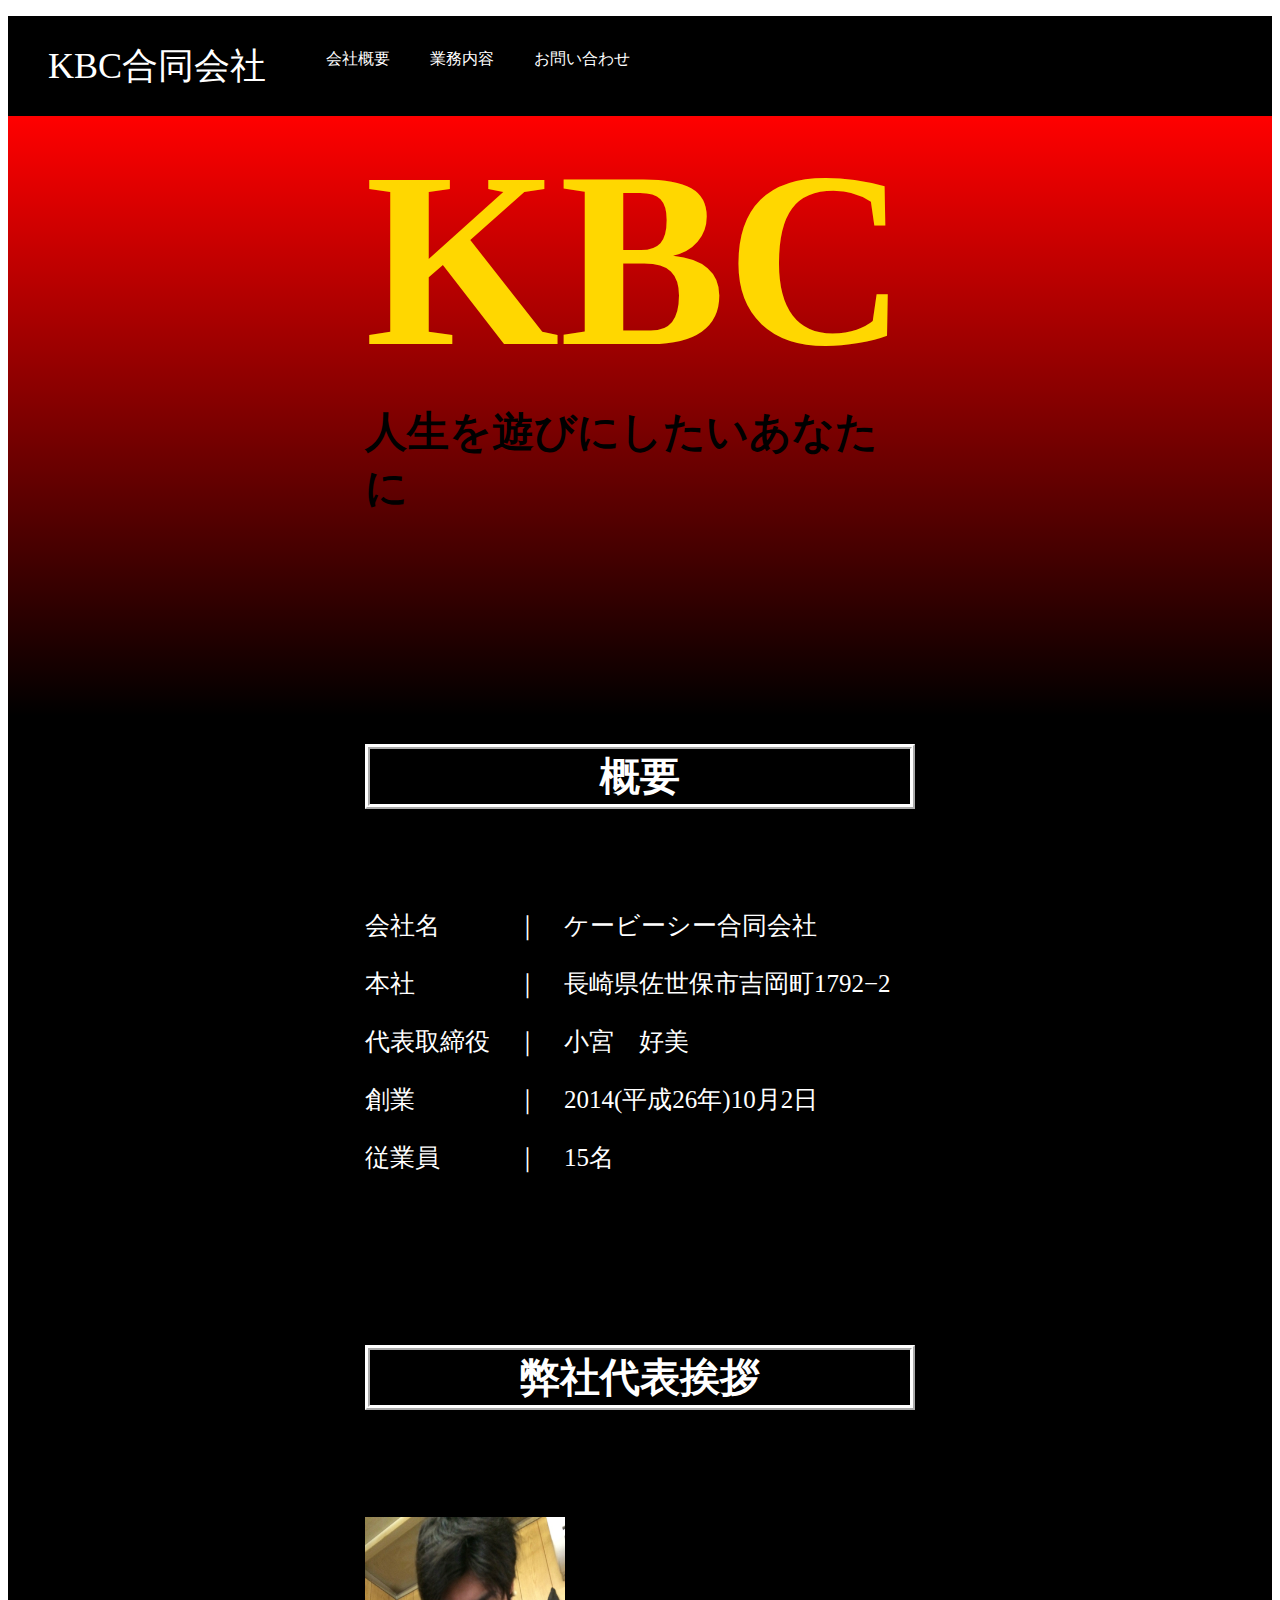
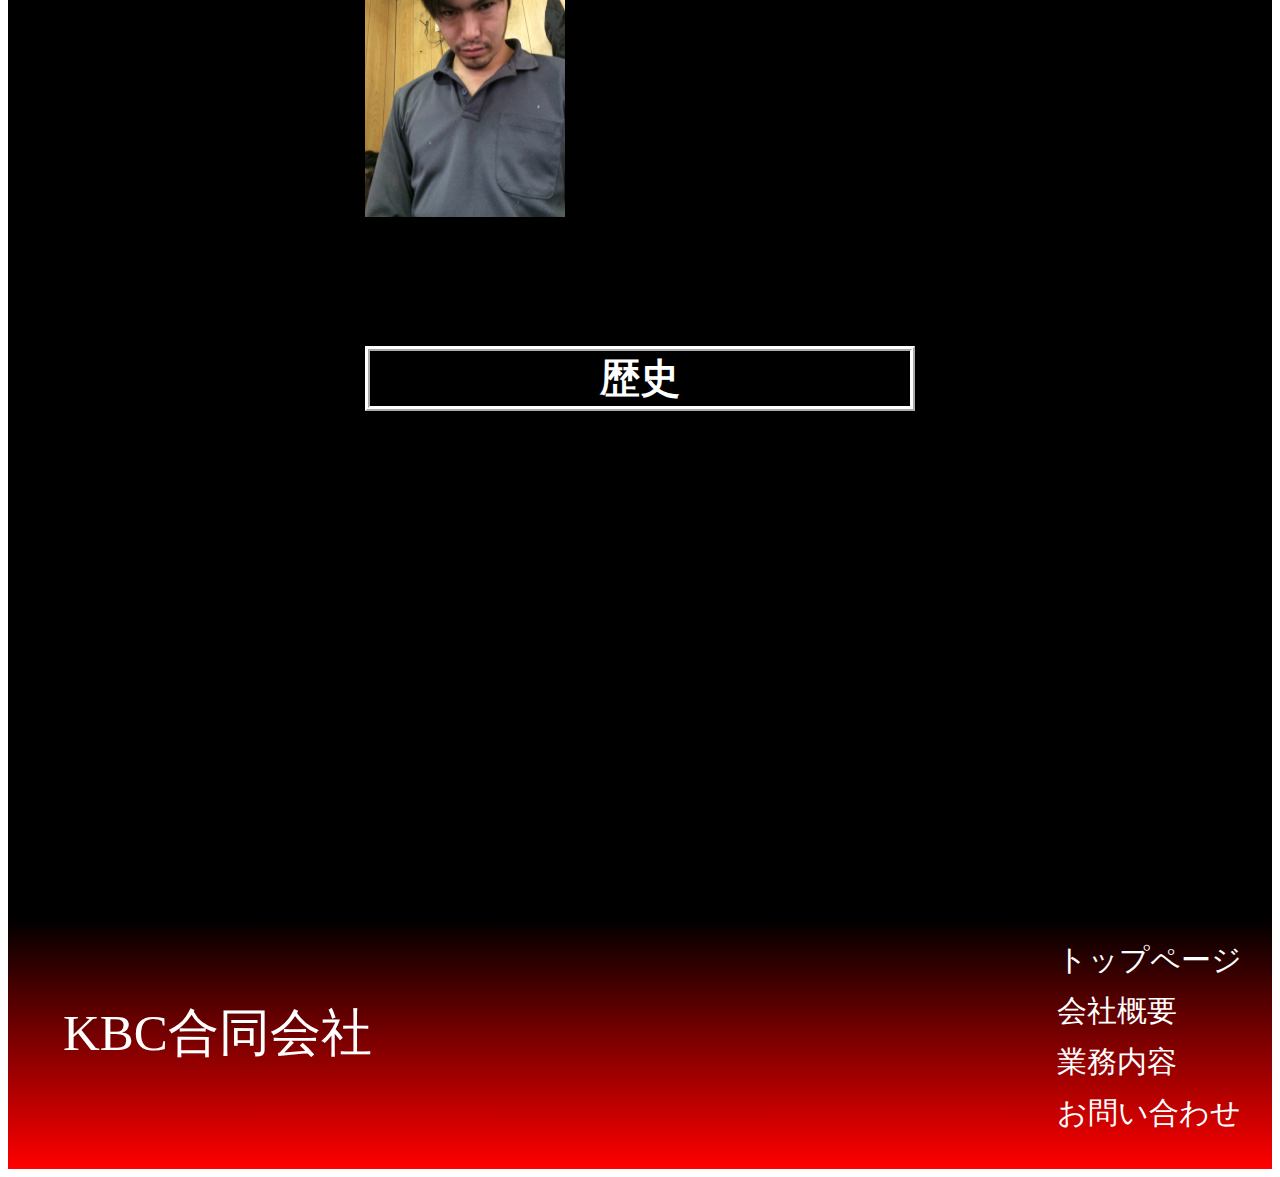
==== gaiyou.html @ 97b3d902 "Add files via upload" ====
<!DOCTYPE html>
<html>
<head>

<link rel="stylesheet" href="stylesheet.css"/>
<title>KBC.com</title>
<meta charset='utf-8'>
</head>
<body>
<header>
  <div class="header-logo">
    <a href="index.html" class="link">KBC合同会社</a>
  </div>
  <div class="header-list">
    <ul>
      <li>
        <a href="gaiyou.html" class="link">会社概要</a>
      </li>
      <li><a href="gyoumu.html" class="link">業務内容</a></li>
      <li>お問い合わせ</li>
  </div>
</header>
<div class="main">
  <div class="main-logo">
    <h1>KBC</h1>
    <p>人生を遊びにしたいあなたに</p>
  </div>
</div>
<div class="gaiyou">
  <div class="gaiyou1">
    <h1>概要</h1>
  </div>
  <div class="gaiyou2">
    <p>会社名　　　｜　ケービーシー合同会社</P>
    <p>本社　　　　｜　長崎県佐世保市吉岡町1792−2</p>
    <p>代表取締役　｜　小宮　好美</p>
    <p>創業　　　　｜　2014(平成26年)10月2日</p>
    <p>従業員　　　｜　15名</p>
  </div>
</div>
<div class="aisatu">
  <div class="aisatu1">
    <h1>弊社代表挨拶</h1>

    <div class="aisatu2">
      <img src="a.jpg"/>
      <p></p>
    </div>

  </div>
</div>
<div class="rekishi">
  <div class="rekishi1">
    <h1>歴史</h1>
    <div class="rekishi2">


    </div>
  </div>
</div>
<footer>
  <div class="footer-logo">
    <a href="index.html" class="link">KBC合同会社</a>
  </div>
  <div class="footer-list">
    <ul>
      <li>
        <a href="#top" class="link">トップページ</a>
      </li>
      <li>
        <a href="index.html" class="link">会社概要</a>
      </li>
      <li><a href="gyoumu.html" class="link">業務内容</a></li>
      <li>お問い合わせ</li>
    </ul>

  </div>
</footer>
---- stylesheet.css ----
li {
  list-style: none;
}
body {
  font-family:serif;
  color:#fff
}

header {
  color: #fff;
  background-color:black;
  height:100px;
}
.header-logo {
  font-size:36px;
  float:left;
  padding-left: 40px;
  padding-right: 40px;
  line-height: 100px;

}


.header-list li {
  float:left;
  padding:33px 20px;
}

.main {
  background:linear-gradient(to top, black, red);
  height: 600px;
}
.main-logo {
  width: 550px;
  margin: 0 auto;
  color: gold;
}
.main-logo h1 {
  font-size: 250px;
  font-family: serif;
  text-align: center;
  display: inline;
  width: 100%;
}
.main-logo p {
  font-size: 42px;
  color: black;
  text-align: center;
  width:550px;
  display: inline;
  font-weight: bold;
}
.gaiyou {
  background-color: black;
  height:600px;
  padding-top: 1px;
}
.gaiyou1 {
  width: 550px;
  margin:0 auto;
}
.gaiyou1 h1 {
  font-size: 40px;
  text-align: center;
  border:5px ridge white;
}
.gaiyou2 {
  width: 550px;
  margin: 0 auto;
  font-size: 25px;
  margin-top: 100px;
}
footer {
  color: white;
  height:250px;
  background: linear-gradient(to bottom, black, red);
}
.footer-logo {
  font-size: 51px;
  padding: 80px 55px;
  float:left;
}
.footer-list {
  float:right;
}
.footer-list li {
  font-size: 30px;
  padding:5px 10px;
  margin-right: 20px;
}
.aisatu {
  background-color: black;
  height: 600px;
  padding-top: 1px;
}
.aisatu1 {
  width: 550px;
  margin:0 auto;
}
.aisatu1 h1 {
  font-size: 40px;
  border:5px ridge white;
  text-align: center;
}
.aisatu2 {
  padding-top: 80px;

}
.aisatu2 img {
  width: 200px;
  height:300px;
  display: inline;
  float: left;
}
.aisatu2 p {
  font-size: 40px;
  float: right;
  line-height: 200px;
}
.rekishi {
  height: 600px;
  background-color: black;
  padding-top: 1px;
}
.rekishi1 {
  width: 550px;
  margin:0 auto;
}
.rekishi1 h1 {
  font-size: 40px;
  text-align: center;
  border:5px ridge white;
}
.link {
  color: white;
  text-decoration: none;
}
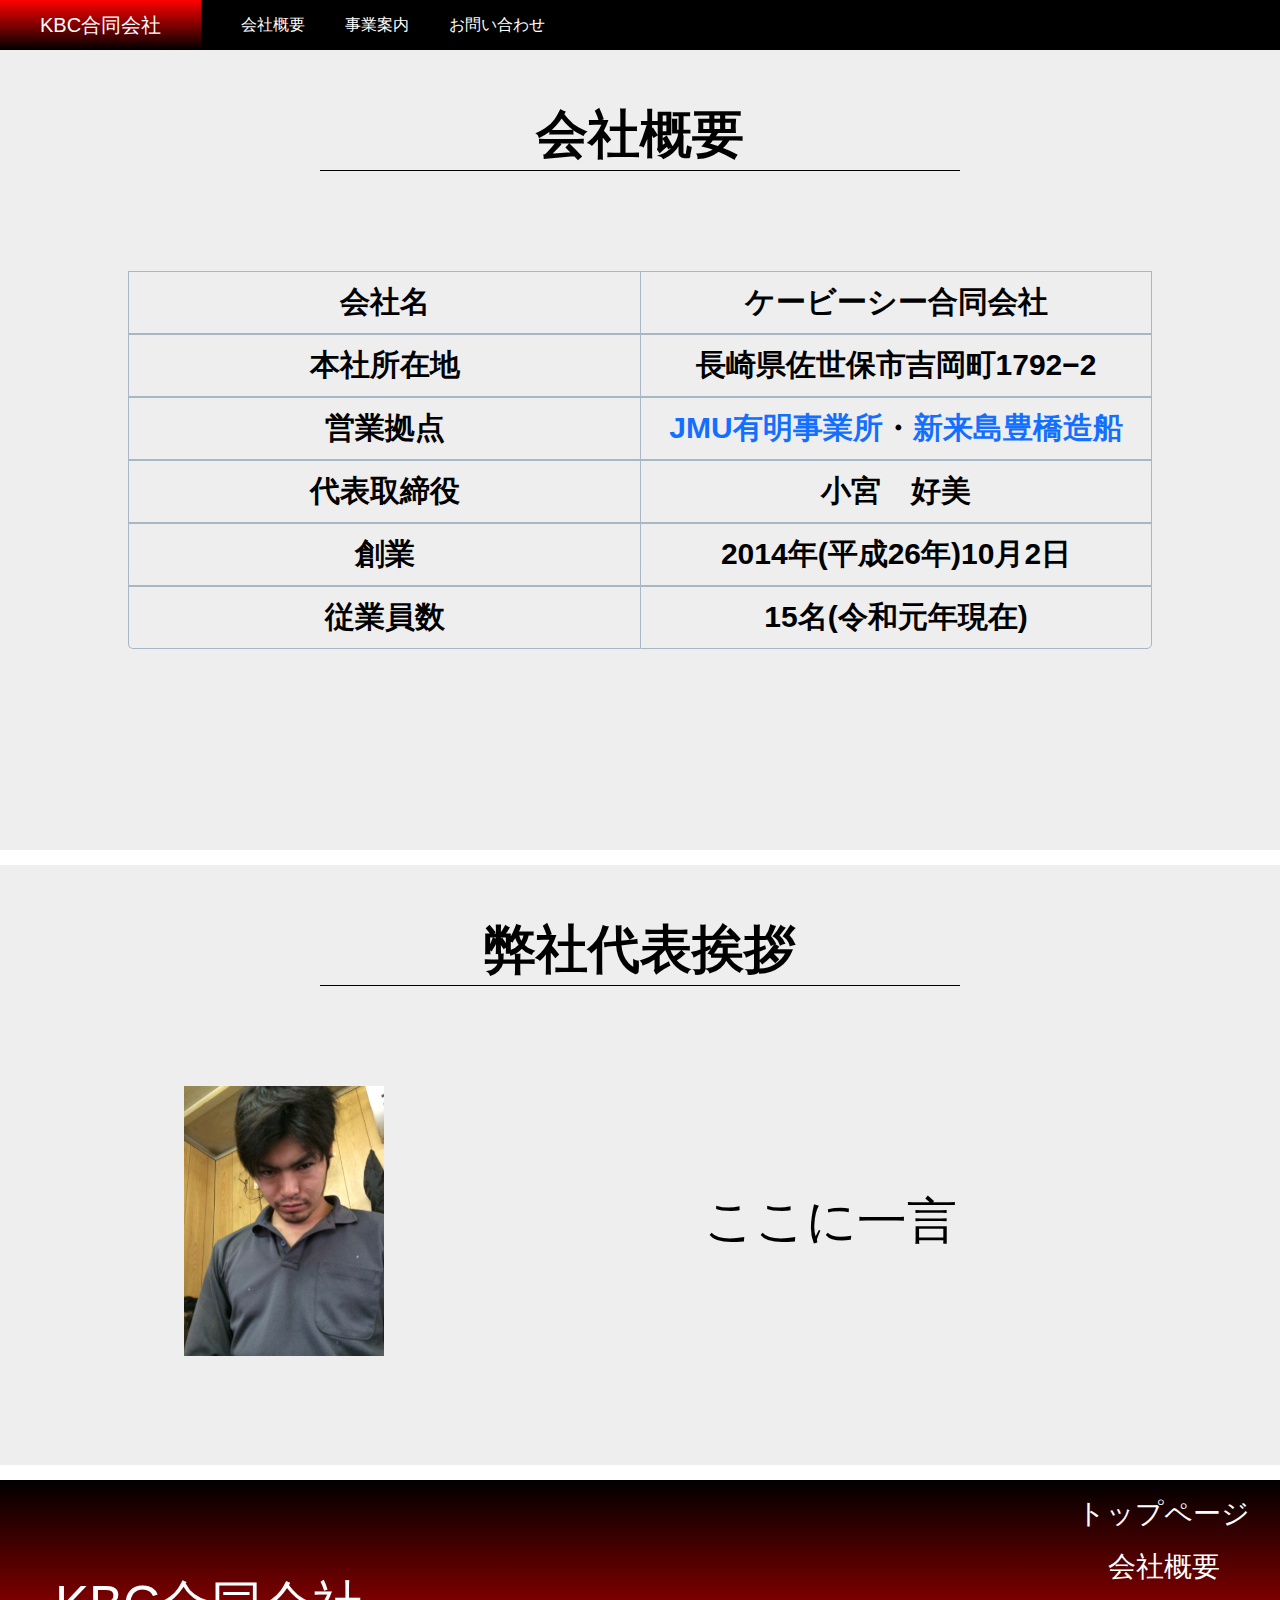
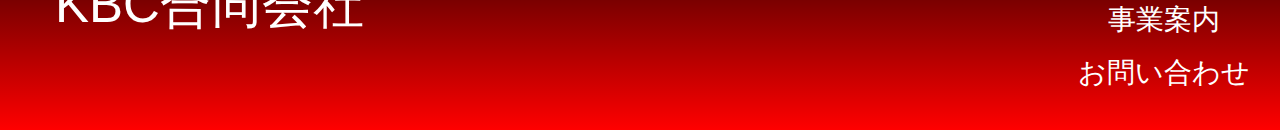
==== commit 012a1d96: "Add files via upload" ====
--- a/gaiyou.html
+++ b/gaiyou.html
@@ -3,74 +3,85 @@
 <head>
 
 <link rel="stylesheet" href="stylesheet.css"/>
-<title>KBC.com</title>
+<title>KBC合同会社</title>
 <meta charset='utf-8'>
+<link rel="stylesheet" href="responsive.css"/>
 </head>
 <body>
 <header>
   <div class="header-logo">
-    <a href="index.html" class="link">KBC合同会社</a>
+    <a href="index.html" class="link l2">KBC合同会社</a>
   </div>
   <div class="header-list">
     <ul>
       <li>
-        <a href="gaiyou.html" class="link">会社概要</a>
+        <a href="gaiyou.html" class="link l2">会社概要</a>
       </li>
-      <li><a href="gyoumu.html" class="link">業務内容</a></li>
+      <li><a href="gyoumu.html" class="link l2">事業案内</a></li>
       <li>お問い合わせ</li>
   </div>
 </header>
-<div class="main">
-  <div class="main-logo">
-    <h1>KBC</h1>
-    <p>人生を遊びにしたいあなたに</p>
-  </div>
-</div>
+
 <div class="gaiyou">
   <div class="gaiyou1">
-    <h1>概要</h1>
+    <h1>会社概要</h1>
   </div>
   <div class="gaiyou2">
-    <p>会社名　　　｜　ケービーシー合同会社</P>
-    <p>本社　　　　｜　長崎県佐世保市吉岡町1792−2</p>
-    <p>代表取締役　｜　小宮　好美</p>
-    <p>創業　　　　｜　2014(平成26年)10月2日</p>
-    <p>従業員　　　｜　15名</p>
+    <table>
+      <tr>
+        <td>会社名</td>
+        <td>ケービーシー合同会社</td>
+      </tr>
+      <tr>
+        <td>本社所在地</td>
+        <td>長崎県佐世保市吉岡町1792−2</td>
+      </tr>
+      <tr>
+        <td>営業拠点</td>
+        <td><a href="https://www.jmuc.co.jp/location/ariake/" class="link l1">JMU有明事業所</a>・<a href="http://www.toyozo.jp/index.php" class="link l1">新来島豊橋造船</a></td>
+      </tr>
+      <tr>
+        <td>代表取締役</td>
+        <td>小宮　好美</td>
+      </tr>
+      <tr>
+        <td>創業</td>
+        <td>2014年(平成26年)10月2日</td>
+      </tr>
+      <tr>
+        <td>従業員数</td>
+        <td>15名(令和元年現在)</td>
+      </tr>
+    </table>
   </div>
 </div>
 <div class="aisatu">
   <div class="aisatu1">
     <h1>弊社代表挨拶</h1>
-
-    <div class="aisatu2">
-      <img src="a.jpg"/>
-      <p></p>
+  </div>
+  <div class="aisatu2">
+    <div class="aisatu3">
+      <img src="a.jpg" alt="">
     </div>
-
-  </div>
-</div>
-<div class="rekishi">
-  <div class="rekishi1">
-    <h1>歴史</h1>
-    <div class="rekishi2">
-
-
+    <div class="aisatu4">
+      <p>ここに一言</p>
     </div>
   </div>
+
 </div>
 <footer>
   <div class="footer-logo">
-    <a href="index.html" class="link">KBC合同会社</a>
+    <a href="index.html" class="link l2">KBC合同会社</a>
   </div>
   <div class="footer-list">
     <ul>
       <li>
-        <a href="#top" class="link">トップページ</a>
+        <a href="#top" class="link l2">トップページ</a>
       </li>
       <li>
-        <a href="index.html" class="link">会社概要</a>
+        <a href="gaiyou.html" class="link l2">会社概要</a>
       </li>
-      <li><a href="gyoumu.html" class="link">業務内容</a></li>
+      <li><a href="gyoumu.html" class="link l2">事業案内</a></li>
       <li>お問い合わせ</li>
     </ul>
 
--- a/stylesheet.css
+++ b/stylesheet.css
@@ -1,75 +1,119 @@
+* {
+  margin: 0;
+  padding: 0;
+}
 li {
   list-style: none;
 }
+.l1 {
+  color: #136FFF;
+}
+.l1:hover {
+  border-bottom: 2px solid #136FFF;
+}
+.l2 {
+  color: white;
+}
 body {
-  font-family:serif;
-  color:#fff
+  height: 100%;
+  font-family:"SF Pro JP", "SF Pro Text", "SF Pro Icons", "Hiragino Kaku Gothic Pro", "ヒラギノ角ゴ Pro W3", メイリオ, Meiryo, "ＭＳ Ｐゴシック", "Helvetica Neue", Helvetica, Arial, sans-serif;
 }
 
 header {
   color: #fff;
   background-color:black;
-  height:100px;
+  height:50px;
 }
 .header-logo {
-  font-size:36px;
+  font-size:20px;
   float:left;
   padding-left: 40px;
   padding-right: 40px;
-  line-height: 100px;
-
-}
-
+  line-height: 50px;
+  background: linear-gradient(to top, black, red);
+  margin-right: 20px;
+}
+.header-list {
+  line-height: 50px;
+  float: left;
+}
 
 .header-list li {
   float:left;
-  padding:33px 20px;
+  padding-left: 20px;
+  padding-right: 20px;
 }
 
 .main {
   background:linear-gradient(to top, black, red);
   height: 600px;
+  padding-top: 0px;
+  width: 100%;
 }
 .main-logo {
-  width: 550px;
-  margin: 0 auto;
+  width:100%;
   color: gold;
-}
-.main-logo h1 {
   font-size: 250px;
   font-family: serif;
   text-align: center;
-  display: inline;
-  width: 100%;
-}
-.main-logo p {
+}
+.main-text {
+  text-align: center;
   font-size: 42px;
   color: black;
-  text-align: center;
-  width:550px;
-  display: inline;
   font-weight: bold;
 }
 .gaiyou {
-  background-color: black;
-  height:600px;
-  padding-top: 1px;
+  background-color: #EEE;
+  height:800px;
+  color: black;
+  font-weight: bold;
 }
 .gaiyou1 {
-  width: 550px;
-  margin:0 auto;
+  width: 50%;
+  margin:0 auto;
+  padding-top: 50px;
+  border-bottom: 1px solid black;
 }
 .gaiyou1 h1 {
-  font-size: 40px;
-  text-align: center;
-  border:5px ridge white;
+  font-size: 52px;
+  text-align: center;
 }
 .gaiyou2 {
-  width: 550px;
-  margin: 0 auto;
-  font-size: 25px;
+  font-size: 30px;
+  width: 100%;
+  margin:0 auto;
   margin-top: 100px;
 }
+table {
+  width: 80%;
+  margin: 0 auto;
+  border-collapse:separate;
+  border-spacing: 0;
+}
+
+table td{
+  text-align: center;
+  border-left: 1px solid #a8b7c5;
+  border-bottom: 1px solid #a8b7c5;
+  border-top: 1px solid #a8b7c5;
+  box-shadow: 0px -3px 5px 1px #eee inset;
+  width: 25%;
+  padding: 10px 0;
+}
+
+table td:last-child{
+  border-right: 1px solid #a8b7c5;
+}
+
+table tr:last-child td:first-child {
+  border-radius: 0 0 0 5px;
+}
+
+table tr:last-child td:last-child {
+  border-radius: 0 0 5px 0;
+}
+
 footer {
   color: white;
   height:250px;
@@ -77,61 +121,160 @@
 }
 .footer-logo {
   font-size: 51px;
-  padding: 80px 55px;
+  line-height: 250px;
+  padding-left:55px;
   float:left;
 }
 .footer-list {
-  float:right;
+  float: right;
+  height: 100%;
+  font-size: 28px;
+  margin-right: 30px;
+  text-align: center;
 }
 .footer-list li {
-  font-size: 30px;
-  padding:5px 10px;
-  margin-right: 20px;
+  padding-top: 15px;
 }
 .aisatu {
-  background-color: black;
-  height: 600px;
-  padding-top: 1px;
+  background-color: #EEE;
+  height: 600px;
+  margin-top: 15px;
+  margin-bottom: 15px;
 }
 .aisatu1 {
-  width: 550px;
-  margin:0 auto;
+  width: 50%;
+  margin:0 auto;
+  padding-top: 50px;
+  border-bottom: 1px solid black;
 }
 .aisatu1 h1 {
-  font-size: 40px;
-  border:5px ridge white;
+  font-size: 52px;
   text-align: center;
 }
 .aisatu2 {
-  padding-top: 80px;
-
-}
-.aisatu2 img {
+  width: 100%;
+  margin-top: 100px;
+}
+.aisatu3 {
+  width: 30%;
+  float: left;
+}
+.aisatu3 img {
   width: 200px;
-  height:300px;
-  display: inline;
-  float: left;
-}
-.aisatu2 p {
-  font-size: 40px;
+  height: 270px;
   float: right;
-  line-height: 200px;
-}
-.rekishi {
-  height: 600px;
-  background-color: black;
-  padding-top: 1px;
-}
-.rekishi1 {
-  width: 550px;
-  margin:0 auto;
-}
-.rekishi1 h1 {
-  font-size: 40px;
-  text-align: center;
-  border:5px ridge white;
+}
+.aisatu4 {
+  height: 270px;
+  width: 45%;
+  float: right;
+}
+.aisatu4 p {
+  line-height: 270px;
+  font-size: 50px;
+}
+.content {
+  height: 600px;
+  margin:0 auto;
+  background-color: #EEE;
+}
+.content-message {
+  width: 50%;
+  margin: 0 auto;
+  padding-top: 50px;
+  border-bottom: 1px solid black;
+}
+.content-message h1 {
+  font-size: 52px;
+  text-align: center;
+}
+.content-margin {
+  width: 1020px;
+  padding-top: 130px;
+  margin: 0 auto;
+}
+.content-item {
+  width: 200px;
+  height: 150px;
+  display: inline-block;
+  margin-left: 100px;
+  position: relative;
+}
+.content-item img {
+  width: 200px;
+  height: 150px;
+  border-radius: 15px;
+  border: 5px solid white;
+}
+.content-item p {
+  position: absolute;
+  color: white;
+  font-weight: bold;
+  font-size: 25px;
+  top: 65px;
+  left: 27.5px;
+}
+.web {
+  padding-left: 22px;
+}
+.web2 {
+  padding-left: 15px;
+}
+.blast-main {
+  height: 800px;
+  width: 100%;
+  background-color: #EEE;
+}
+.title {
+  width: 50%;
+  margin: 0 auto;
+  padding-top: 50px;
+  border-bottom: 1px solid black;
+}
+.title h1 {
+  font-size: 52px;
+  text-align: center;
+}
+.blast-mov {
+  width: 500px;
+  height: 300px;
+  margin: 0 auto;
+  padding-top: 130px;
+}
+.blast-mov video {
+  width: 500px;
+  height: 300px;
+}
+.blast-comment {
+  margin-top: 50px;
+  width: 100%;
+}
+.blast-comment p {
+  text-align: center;
+  font-size: 20px;
+  padding-bottom: 10px;
+}
+.web-main {
+  height: 600px;
+  background-color: #EEE;
+}
+.web-message {
+  width: 50%;
+  margin: 0 auto;
+  padding-top: 50px;
+  border-bottom: 1px solid black;
+}
+.web-message h1 {
+  font-size: 52px;
+  text-align: center;
+}
+.web-comment {
+  width: 100%;
+  margin: 0 auto;
+  margin-top: 130px;
+  text-align: center;
+  font-size: 20px;
 }
 .link {
-  color: white;
   text-decoration: none;
 }
--- a/responsive.css
+++ b/responsive.css
@@ -0,0 +1,152 @@
+@media(max-width:1000px){
+  .footer-logo {
+    font-size: 41px;
+    padding-left: 30px;
+  }
+  .footer-list {
+    font-size: 25px;
+    margin-top: 15px;
+  }
+  .content-margin {
+    width: 660px;
+  }
+  .content-item {
+    margin-left: 10px;
+  }
+}
+@media(max-width:670px){
+  header {
+    height: 35px;
+  }
+  .header-logo {
+    font-size: 12px;
+    padding-left: 10px;
+    padding-right: 10px;
+    line-height: 35px;
+    margin-right: 10px;
+  }
+  .header-list {
+    line-height: 35px;
+  }
+  .header-list li {
+    font-size: 5px;
+    padding-right:10px;
+    padding-left: 0px;
+  }
+  .main {
+    height: 350px;
+  }
+  .main-logo {
+    font-size: 120px;
+
+  }
+  .main-text{
+    font-size: 25px;
+  }
+  footer {
+    height: 150px;
+
+  }
+  .footer-logo {
+    font-size: 25px;
+    line-height: 150px;
+    padding: 0 10px;
+  }
+  .footer-list {
+    text-align: center;
+    margin-right: 10px;
+    margin-top: 10px;
+  }
+  .footer-list li {
+    font-size: 12px;
+    padding: 0px;
+    margin: 0px;
+    padding-top: 10px;
+  }
+  .content {
+    height: 850px;
+  }
+  .content-message {
+    padding-top: 30px;
+  }
+  .content-message h1 {
+    font-size: 30px;
+  }
+  .content-margin {
+    width: 300px;
+    padding-top: 70px;
+  }
+  .content-item {
+    margin-bottom: 50px;
+    margin-left: 50px;
+  }
+  .blast-main {
+    height: 700px;
+  }
+  .title {
+    padding-top: 30px;
+  }
+  .title h1 {
+    font-size: 30px;
+  }
+  .blast-mov {
+    padding-top: 70px;
+  }
+  .blast-comment {
+    width: 85%;
+    margin: 0 auto;
+    padding-top: 30px;
+  }
+  .blast-comment p {
+    font-size: 15px;
+  }
+  .gaiyou {
+    height: 550px;
+  }
+  .gaiyou1 {
+    padding-top: 30px;
+  }
+  .gaiyou1 h1 {
+    font-size: 30px;
+  }
+  .gaiyou2 {
+    font-size: 15px;
+    margin-top: 70px;
+  }
+  table {
+    width: 90%;
+  }
+  .aisatu {
+    height: 500px;
+  }
+  .aisatu1 {
+    padding-top: 30px;
+  }
+  .aisatu2 {
+    margin-top: 70px;
+  }
+  .aisatu1 h1 {
+    font-size: 30px;
+  }
+  .aisatu3 img {
+    width: 150px;
+    height: 220px;
+  }
+  .aisatu4 p {
+    font-size: 30px;
+  }
+  .web-main {
+    height: 300px;
+  }
+  .web-message {
+    padding-top: 30px;
+  }
+  .web-message h1 {
+    font-size: 30px;
+  }
+  .web-comment {
+    width: 85%;
+    font-size: 15px;
+    margin-top: 70px;
+  }
+}
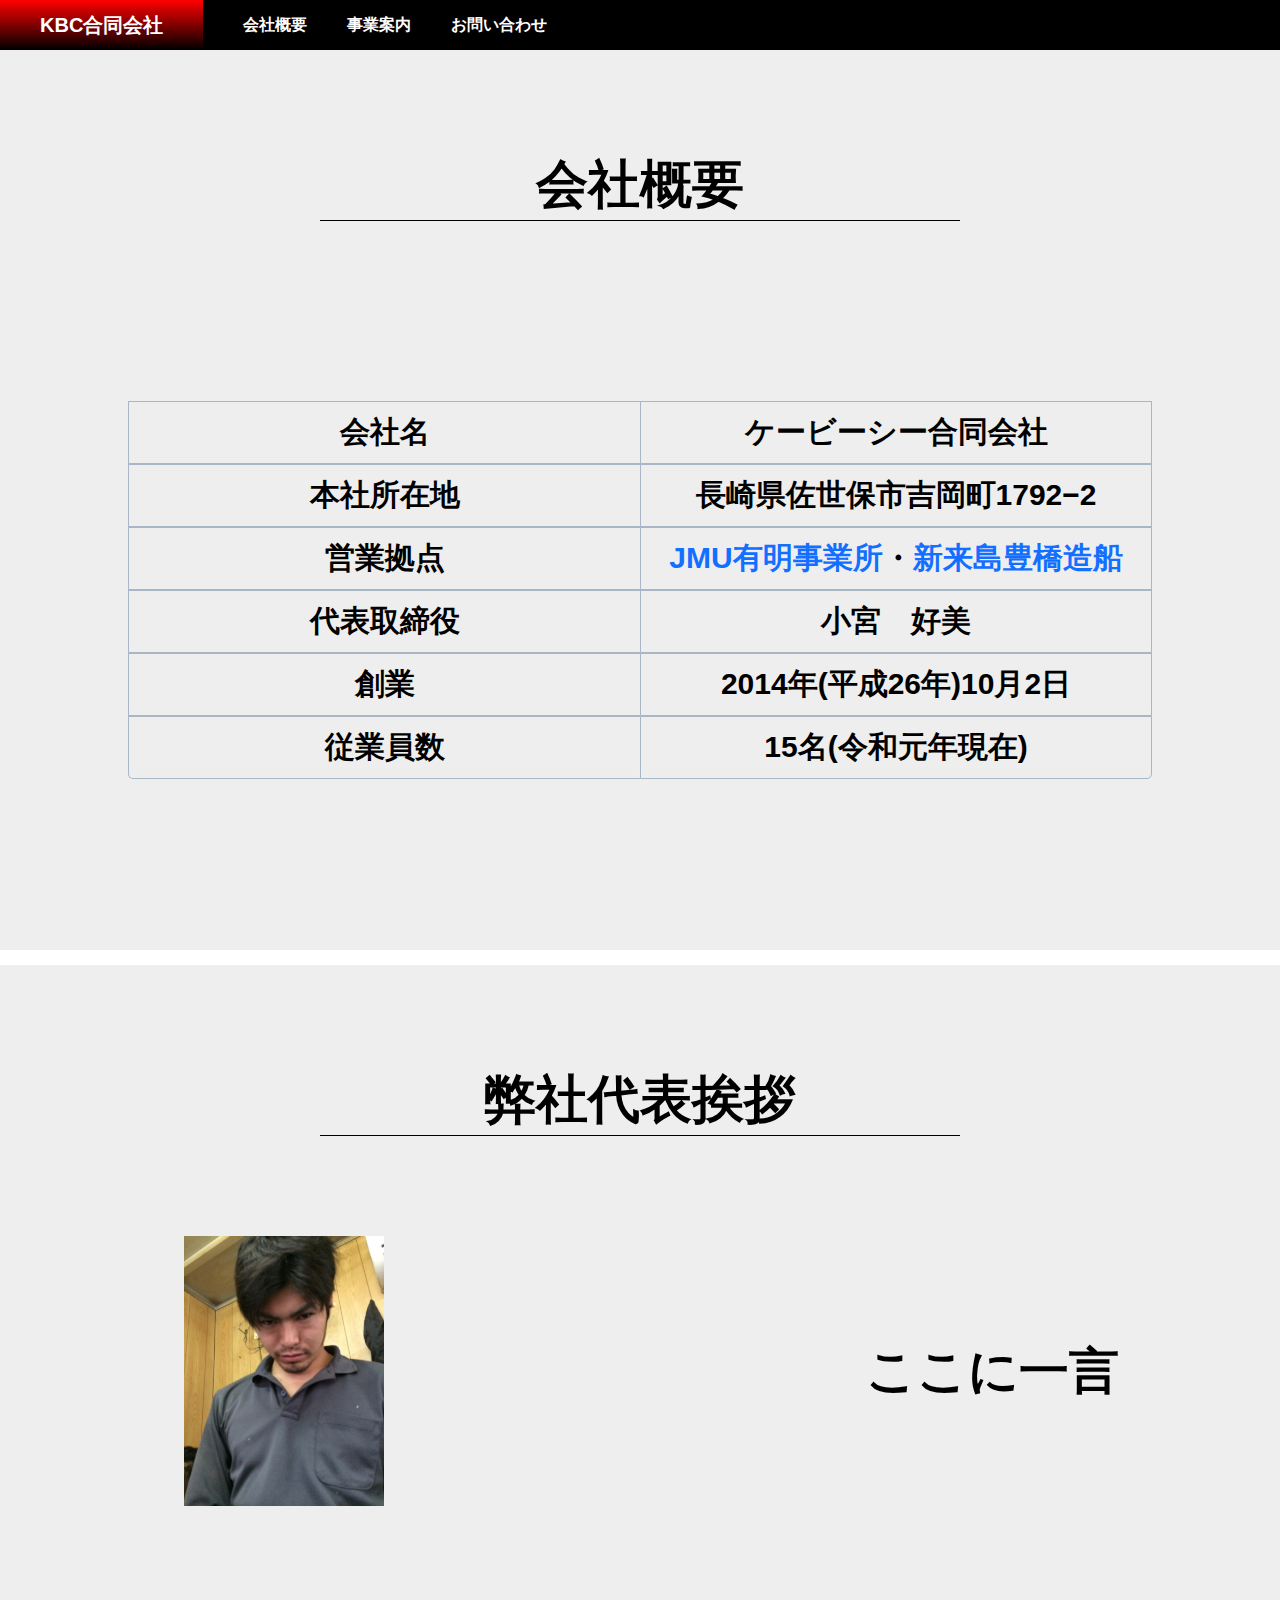
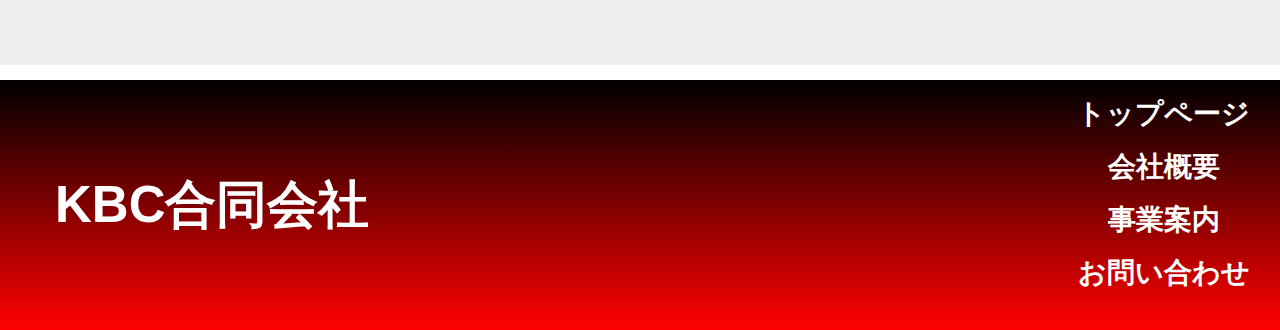
==== commit 1c834495: "Update gaiyou.html" ====
--- a/gaiyou.html
+++ b/gaiyou.html
@@ -6,6 +6,7 @@
 <title>KBC合同会社</title>
 <meta charset='utf-8'>
 <link rel="stylesheet" href="responsive.css"/>
+<meta name="viewport" content="width=device-width, initial-scale=1.0">
 </head>
 <body>
 <header>
--- a/stylesheet.css
+++ b/stylesheet.css
@@ -1,6 +1,10 @@
 * {
   margin: 0;
   padding: 0;
+  font-weight: bold;
+}
+div {
+  text-align: center;
 }
 li {
   list-style: none;
@@ -23,6 +27,10 @@
   color: #fff;
   background-color:black;
   height:50px;
+  position: fixed;
+  top: 0;
+  left: 0;
+  width: 100%;
 }
 .header-logo {
   font-size:20px;
@@ -47,7 +55,6 @@
 .main {
   background:linear-gradient(to top, black, red);
   height: 600px;
-  padding-top: 0px;
   width: 100%;
 }
 .main-logo {
@@ -56,6 +63,7 @@
   font-size: 250px;
   font-family: serif;
   text-align: center;
+  font-weight: normal;
 }
 .main-text {
   text-align: center;
@@ -65,14 +73,14 @@
 }
 .gaiyou {
   background-color: #EEE;
-  height:800px;
+  height:950px;
   color: black;
   font-weight: bold;
 }
 .gaiyou1 {
   width: 50%;
   margin:0 auto;
-  padding-top: 50px;
+  padding-top: 150px;
   border-bottom: 1px solid black;
 }
 .gaiyou1 h1 {
@@ -83,7 +91,7 @@
   font-size: 30px;
   width: 100%;
   margin:0 auto;
-  margin-top: 100px;
+  margin-top: 180px;
 }
 table {
   width: 80%;
@@ -137,14 +145,14 @@
 }
 .aisatu {
   background-color: #EEE;
-  height: 600px;
+  height: 700px;
   margin-top: 15px;
   margin-bottom: 15px;
 }
 .aisatu1 {
   width: 50%;
   margin:0 auto;
-  padding-top: 50px;
+  padding-top: 100px;
   border-bottom: 1px solid black;
 }
 .aisatu1 h1 {
@@ -174,14 +182,14 @@
   font-size: 50px;
 }
 .content {
-  height: 600px;
+  height: 800px;
   margin:0 auto;
   background-color: #EEE;
 }
 .content-message {
   width: 50%;
   margin: 0 auto;
-  padding-top: 50px;
+  padding-top: 150px;
   border-bottom: 1px solid black;
 }
 .content-message h1 {
@@ -190,15 +198,23 @@
 }
 .content-margin {
   width: 1020px;
-  padding-top: 130px;
-  margin: 0 auto;
+  margin: 0 auto;
+  padding-top: 180px;
 }
 .content-item {
+  position: relative;
   width: 200px;
   height: 150px;
-  display: inline-block;
   margin-left: 100px;
-  position: relative;
+  float: left;
+}
+.item {
+  position: absolute;
+}
+.comment {
+  position: absolute;
+  top: 60px;
+  left: 27px;
 }
 .content-item img {
   width: 200px;
@@ -207,12 +223,9 @@
   border: 5px solid white;
 }
 .content-item p {
-  position: absolute;
   color: white;
   font-weight: bold;
   font-size: 25px;
-  top: 65px;
-  left: 27.5px;
 }
 .web {
   padding-left: 22px;
@@ -221,14 +234,14 @@
   padding-left: 15px;
 }
 .blast-main {
-  height: 800px;
+  height: 1100px;
   width: 100%;
   background-color: #EEE;
 }
 .title {
   width: 50%;
   margin: 0 auto;
-  padding-top: 50px;
+  padding-top: 150px;
   border-bottom: 1px solid black;
 }
 .title h1 {
@@ -239,29 +252,29 @@
   width: 500px;
   height: 300px;
   margin: 0 auto;
-  padding-top: 130px;
+  padding-top: 180px;
 }
 .blast-mov video {
   width: 500px;
   height: 300px;
 }
 .blast-comment {
-  margin-top: 50px;
+  margin-top: 100px;
   width: 100%;
 }
 .blast-comment p {
   text-align: center;
   font-size: 20px;
-  padding-bottom: 10px;
+  padding-bottom: 30px;
 }
 .web-main {
-  height: 600px;
+  height: 700px;
   background-color: #EEE;
 }
 .web-message {
   width: 50%;
   margin: 0 auto;
-  padding-top: 50px;
+  padding-top: 150px;
   border-bottom: 1px solid black;
 }
 .web-message h1 {
@@ -273,7 +286,8 @@
   margin: 0 auto;
   margin-top: 130px;
   text-align: center;
-  font-size: 20px;
+  font-size: 25px;
+  line-height: 50px;
 }
 .link {
   text-decoration: none;
--- a/responsive.css
+++ b/responsive.css
@@ -1,4 +1,17 @@
 @media(max-width:1000px){
+  .l3 {
+  }
+
+  .main {
+    height: 1300px;
+  }
+  .main-logo {
+    font-size: 400px;
+    padding-top: 170px;
+  }
+  .main-text {
+    font-size: 70px;
+  }
   .footer-logo {
     font-size: 41px;
     padding-left: 30px;
@@ -7,41 +20,85 @@
     font-size: 25px;
     margin-top: 15px;
   }
+  .gaiyou {
+    height: 900px;
+    width: 100%;
+  }
+  .content {
+    height: 1000px;
+  }
   .content-margin {
-    width: 660px;
+    width: 30%;
+    padding-top: 100px;
   }
   .content-item {
-    margin-left: 10px;
-  }
+    float: none;
+    width: 100%;
+    margin:0 auto;
+    margin-bottom: 100px;
+  }
+  .content-item img {
+    width: 100%;
+  }
+  .content-item p {
+    font-size: 35px;
+    top: 55px;
+    left: 50px;
+  }
+  footer {
+    height: 400px;
+  }
+  .footer-logo {
+    line-height: 400px;
+    font-size: 55px;
+  }
+  .footer-list {
+    font-size: 35px;
+  }
+  .footer-list li {
+    padding-top: 30px;
+  }
+
 }
 @media(max-width:670px){
+
   header {
-    height: 35px;
+    height:50px;
   }
   .header-logo {
-    font-size: 12px;
-    padding-left: 10px;
-    padding-right: 10px;
-    line-height: 35px;
-    margin-right: 10px;
+    width: 100%;
+    line-height:50px;
+    padding-left: 0;
+    padding-right: 0;
+    margin-right: 0;
+    text-align: center;
+    float: none;
+    font-size: 25px;
   }
   .header-list {
-    line-height: 35px;
+    background-color: black;
+    font-size: 10px;
+    line-height: 50px;
+    width: 100%;
   }
   .header-list li {
-    font-size: 5px;
-    padding-right:10px;
+    font-size: 15px;
     padding-left: 0px;
+    padding-right: 0px;
+    width: 32%;
+    text-align: center;
   }
   .main {
-    height: 350px;
+    height: 700px;
+    width: 100%;
   }
   .main-logo {
-    font-size: 120px;
-
-  }
-  .main-text{
-    font-size: 25px;
+    width: 100%;
+    padding-top: 200px;
+    font-size: 145px;
+  }
+  .main-text {
+    font-size: 24px;
   }
   footer {
     height: 150px;
@@ -64,89 +121,128 @@
     padding-top: 10px;
   }
   .content {
-    height: 850px;
+    height: 2000px;
   }
   .content-message {
-    padding-top: 30px;
+    width: 80%;
+    padding-top: 140px;
   }
   .content-message h1 {
+    font-size: 40px;
+  }
+  .content-margin {
+    width: 100%;
+    padding-top: 70px;
+  }
+  .content-item {
+    width: 60%;
+    margin: 0 auto;
+    margin-bottom: 100px;
+    position: static;
+  }
+  .item {
+    position: static;
+  }
+  .comment {
+    position: static;
+    color: black;
+  }
+  .content-item p {
     font-size: 30px;
   }
-  .content-margin {
-    width: 300px;
-    padding-top: 70px;
-  }
-  .content-item {
-    margin-bottom: 50px;
-    margin-left: 50px;
-  }
   .blast-main {
-    height: 700px;
+    height: 900px;
   }
   .title {
-    padding-top: 30px;
+    width: 80%;
+    padding-top: 140px;
   }
   .title h1 {
-    font-size: 30px;
+    font-size: 40px;
   }
   .blast-mov {
-    padding-top: 70px;
+    padding-top: 50px;
+    width: 100%;
+  }
+  .blast-mov video {
+    width: 100%;
   }
   .blast-comment {
-    width: 85%;
-    margin: 0 auto;
-    padding-top: 30px;
+    width: 90%;
+    margin: 0 auto;
+    padding-top: 50px;
   }
   .blast-comment p {
-    font-size: 15px;
+    font-size: 20px;
+    padding-bottom: 10px;
   }
   .gaiyou {
-    height: 550px;
+    height: 770px;
   }
   .gaiyou1 {
-    padding-top: 30px;
+    width: 80%;
+    padding-top: 140px;
+
   }
   .gaiyou1 h1 {
-    font-size: 30px;
+    font-size: 40px;
   }
   .gaiyou2 {
     font-size: 15px;
     margin-top: 70px;
   }
   table {
-    width: 90%;
+    width: 95%;
+    font-size: 20px;
   }
   .aisatu {
-    height: 500px;
+    height: 900px;
   }
   .aisatu1 {
-    padding-top: 30px;
+    width: 80%;
+    padding-top: 50px;
   }
   .aisatu2 {
     margin-top: 70px;
   }
   .aisatu1 h1 {
-    font-size: 30px;
+    font-size: 40px;
+  }
+  .aisatu3 {
+    width: 200px;
+    margin: 0 auto;
+    height: 250px;
+    float: none;
   }
   .aisatu3 img {
-    width: 150px;
-    height: 220px;
+    width: 200px;
+    height: 200px;
+    float: none;
+  }
+  .aisatu4 {
+    float: none;
+    border: 5px solid white;
+    width: 95%;
+    margin: 0 auto;
+    height: 300px;
+    margin-top: 50px;
   }
   .aisatu4 p {
     font-size: 30px;
   }
   .web-main {
-    height: 300px;
+    height: 700px;
   }
   .web-message {
-    padding-top: 30px;
+    width: 80%;
+    padding-top: 140px;
   }
   .web-message h1 {
-    font-size: 30px;
+    font-size: 40px;
   }
   .web-comment {
-    width: 85%;
-    font-size: 15px;
+    width: 90%;
+    font-size: 20px;
     margin-top: 70px;
   }
 }
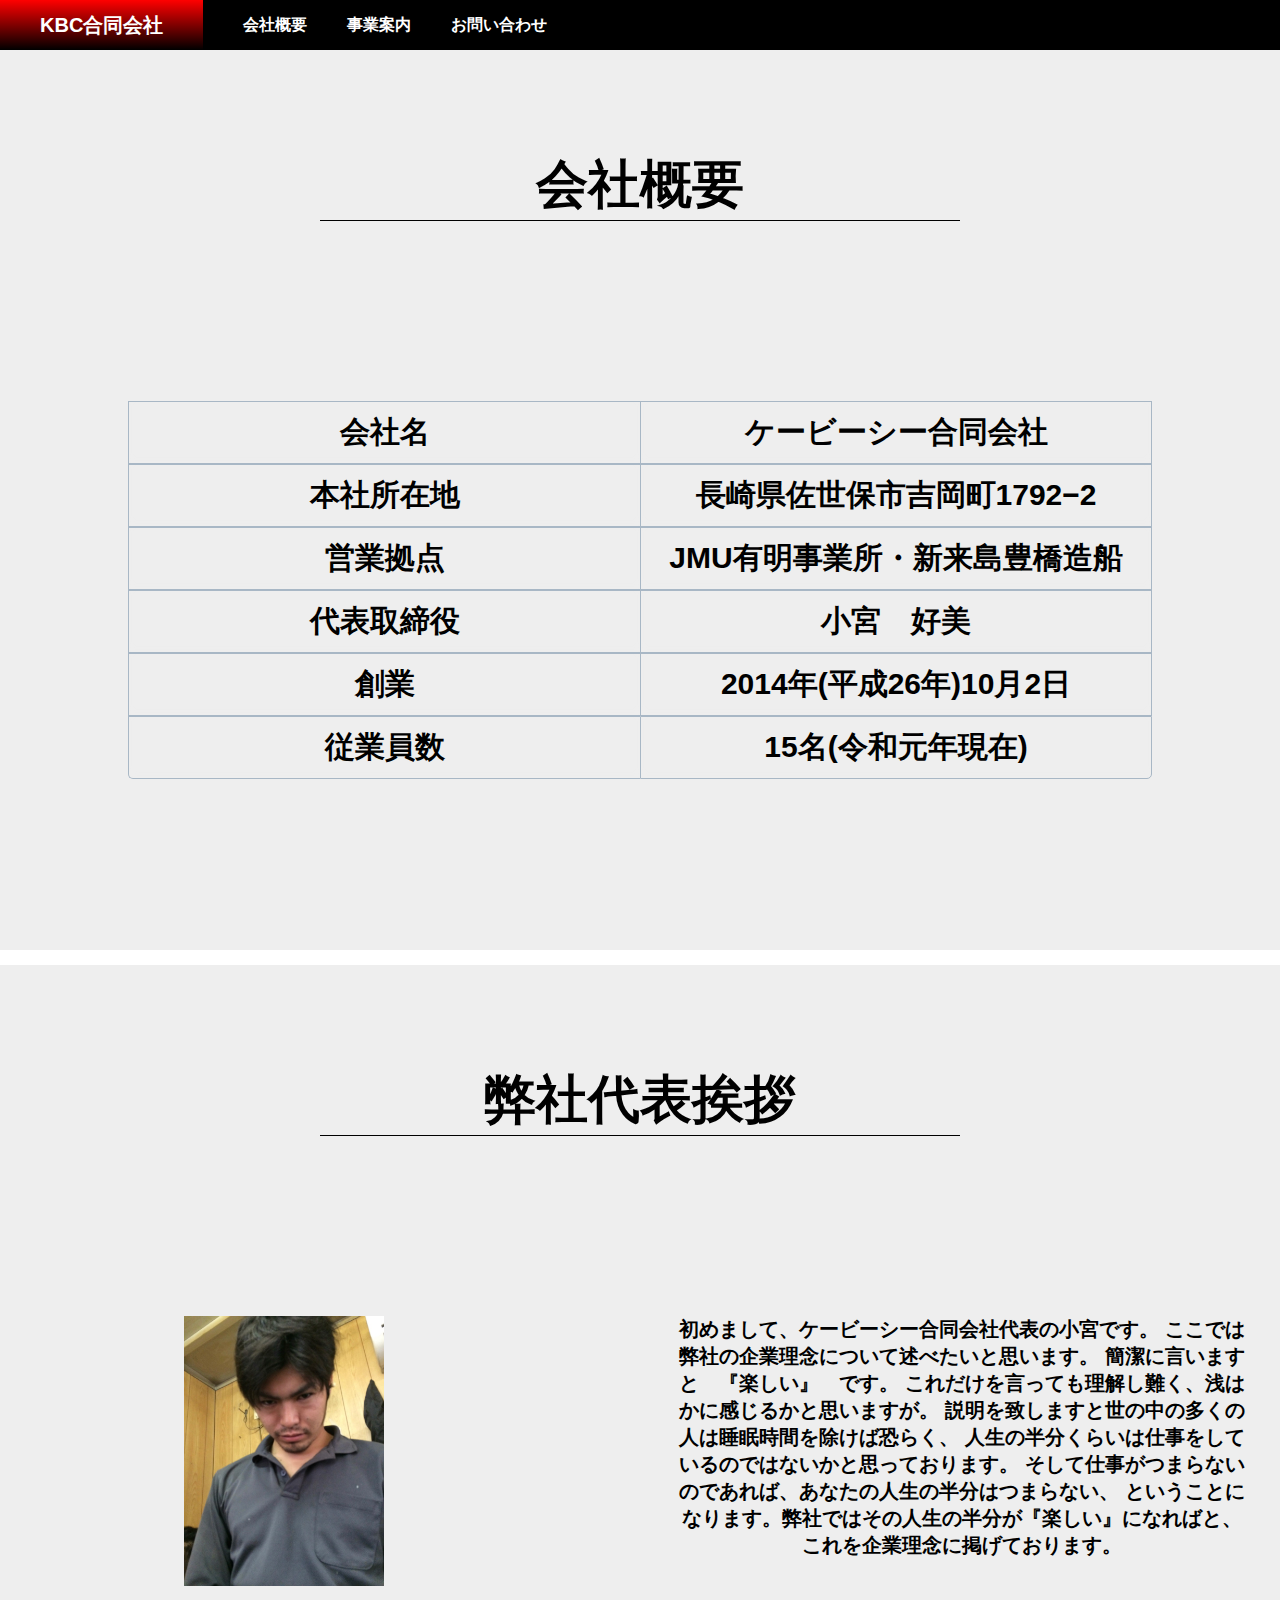
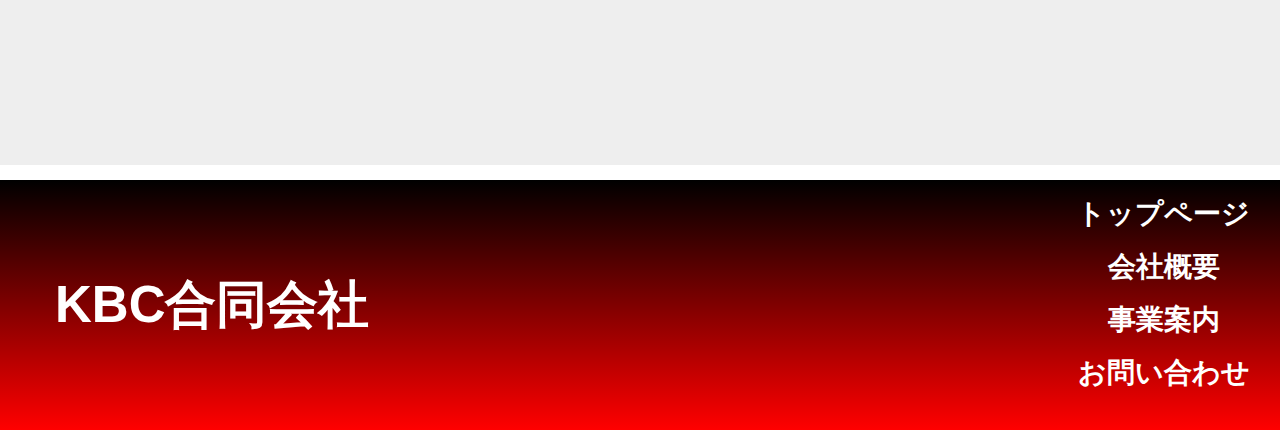
==== commit f2efd2a4: "Add files via upload" ====
--- a/gaiyou.html
+++ b/gaiyou.html
@@ -19,13 +19,15 @@
         <a href="gaiyou.html" class="link l2">会社概要</a>
       </li>
       <li><a href="gyoumu.html" class="link l2">事業案内</a></li>
-      <li>お問い合わせ</li>
+      <li>
+        <a href="form.html" class="link l2">お問い合わせ</a>
+      </li>
   </div>
 </header>
 
 <div class="gaiyou">
-  <div class="gaiyou1">
-    <h1>会社概要</h1>
+  <div class="gaiyou1 l4">
+    <h1 class="l3">会社概要</h1>
   </div>
   <div class="gaiyou2">
     <table>
@@ -57,15 +59,24 @@
   </div>
 </div>
 <div class="aisatu">
-  <div class="aisatu1">
-    <h1>弊社代表挨拶</h1>
+  <div class="aisatu1 l4">
+    <h1 class="l3">弊社代表挨拶</h1>
   </div>
   <div class="aisatu2">
     <div class="aisatu3">
       <img src="a.jpg" alt="">
     </div>
     <div class="aisatu4">
-      <p>ここに一言</p>
+      <p>初めまして、ケービーシー合同会社代表の小宮です。
+        ここでは弊社の企業理念について述べたいと思います。
+        簡潔に言いますと　『楽しい』　です。
+        これだけを言っても理解し難く、浅はかに感じるかと思いますが。
+        説明を致しますと世の中の多くの人は睡眠時間を除けば恐らく、
+        人生の半分くらいは仕事をしているのではないかと思っております。
+        そして仕事がつまらないのであれば、あなたの人生の半分はつまらない、
+        ということになります。弊社ではその人生の半分が『楽しい』になればと、
+        これを企業理念に掲げております。
+      </p>
     </div>
   </div>
 
@@ -83,7 +94,9 @@
         <a href="gaiyou.html" class="link l2">会社概要</a>
       </li>
       <li><a href="gyoumu.html" class="link l2">事業案内</a></li>
-      <li>お問い合わせ</li>
+      <li>
+        <a href="form.html" class="link l2">お問い合わせ</a>
+      </li>
     </ul>
 
   </div>
--- a/stylesheet.css
+++ b/stylesheet.css
@@ -10,7 +10,7 @@
   list-style: none;
 }
 .l1 {
-  color: #136FFF;
+  color: black;
 }
 .l1:hover {
   border-bottom: 2px solid #136FFF;
@@ -54,7 +54,7 @@
 
 .main {
   background:linear-gradient(to top, black, red);
-  height: 600px;
+  height: 750px;
   width: 100%;
 }
 .main-logo {
@@ -64,12 +64,14 @@
   font-family: serif;
   text-align: center;
   font-weight: normal;
+  padding-top: 150px;
 }
 .main-text {
   text-align: center;
   font-size: 42px;
   color: black;
   font-weight: bold;
+  font-family: serif;
 }
 .gaiyou {
   background-color: #EEE;
@@ -145,7 +147,7 @@
 }
 .aisatu {
   background-color: #EEE;
-  height: 700px;
+  height: 800px;
   margin-top: 15px;
   margin-bottom: 15px;
 }
@@ -161,7 +163,7 @@
 }
 .aisatu2 {
   width: 100%;
-  margin-top: 100px;
+  margin-top: 180px;
 }
 .aisatu3 {
   width: 30%;
@@ -176,10 +178,11 @@
   height: 270px;
   width: 45%;
   float: right;
+  margin-right: 30px;
 }
 .aisatu4 p {
-  line-height: 270px;
-  font-size: 50px;
+  line-height: px;
+  font-size: 20px;
 }
 .content {
   height: 800px;
@@ -197,7 +200,7 @@
   text-align: center;
 }
 .content-margin {
-  width: 1020px;
+  width: 1000px;
   margin: 0 auto;
   padding-top: 180px;
 }
@@ -214,13 +217,13 @@
 .comment {
   position: absolute;
   top: 60px;
-  left: 27px;
+  left: 25px;
 }
 .content-item img {
   width: 200px;
   height: 150px;
   border-radius: 15px;
-  border: 5px solid white;
+  border: 1px solid white;
 }
 .content-item p {
   color: white;
@@ -228,7 +231,7 @@
   font-size: 25px;
 }
 .web {
-  padding-left: 22px;
+  padding-left: 20px;
 }
 .web2 {
   padding-left: 15px;
@@ -289,6 +292,36 @@
   font-size: 25px;
   line-height: 50px;
 }
+.car-main {
+  height: 2000px;
+}
+.form-main {
+  height: 1000px;
+  margin-top: 150px;
+}
+.form-title {
+  width: 50%;
+  margin: 0 auto;
+  border-bottom: 1px solid black;
+}
+.form-title h1 {
+  font-size: 52px;
+  text-align: center;
+}
+.form-margin {
+  width: 70%;
+  margin: 0 auto;
+  margin-top: 180px;
+  font-size: 25px;
+}
+form {
+
+}
+#rendou {
+  width: 400px;
+  height: 30px;
+  padding-top: 5px;
+}
 .link {
   text-decoration: none;
 }
--- a/responsive.css
+++ b/responsive.css
@@ -3,14 +3,14 @@
   }
 
   .main {
-    height: 1300px;
+    height: 1000px;
   }
   .main-logo {
-    font-size: 400px;
+    font-size: 300px;
     padding-top: 170px;
   }
   .main-text {
-    font-size: 70px;
+    font-size: 55px;
   }
   .footer-logo {
     font-size: 41px;
@@ -94,11 +94,11 @@
   }
   .main-logo {
     width: 100%;
-    padding-top: 200px;
-    font-size: 145px;
+    padding-top: 230px;
+    font-size: 150px;
   }
   .main-text {
-    font-size: 24px;
+    font-size: 24.6px;
   }
   footer {
     height: 150px;
@@ -121,7 +121,7 @@
     padding-top: 10px;
   }
   .content {
-    height: 2000px;
+    height: 1200px;
   }
   .content-message {
     width: 80%;
@@ -132,13 +132,20 @@
   }
   .content-margin {
     width: 100%;
-    padding-top: 70px;
+    padding-top: 100px;
   }
   .content-item {
+    float: none;
     width: 60%;
     margin: 0 auto;
-    margin-bottom: 100px;
+    margin-bottom: 170px;
     position: static;
+  }
+  .web {
+    padding: 0;
+  }
+  .web2 {
+    padding: 0;
   }
   .item {
     position: static;
@@ -148,10 +155,13 @@
     color: black;
   }
   .content-item p {
+    color: black;
     font-size: 30px;
+    border-bottom: 3px solid black;
+    text-align: center;
   }
   .blast-main {
-    height: 900px;
+    height: 820px;
   }
   .title {
     width: 80%;
@@ -177,10 +187,11 @@
     padding-bottom: 10px;
   }
   .gaiyou {
-    height: 770px;
+    height: 800px;
   }
   .gaiyou1 {
     width: 80%;
+    margin: 0 auto;
     padding-top: 140px;
 
   }
@@ -196,7 +207,7 @@
     font-size: 20px;
   }
   .aisatu {
-    height: 900px;
+    height: 880px;
   }
   .aisatu1 {
     width: 80%;
@@ -222,13 +233,13 @@
   .aisatu4 {
     float: none;
     border: 5px solid white;
-    width: 95%;
-    margin: 0 auto;
-    height: 300px;
-    margin-top: 50px;
+    width: 90%;
+    margin: 0 auto;
+    height: 350px;
+    margin-top: 20px;
   }
   .aisatu4 p {
-    font-size: 30px;
+    font-size: 17px;
   }
   .web-main {
     height: 700px;
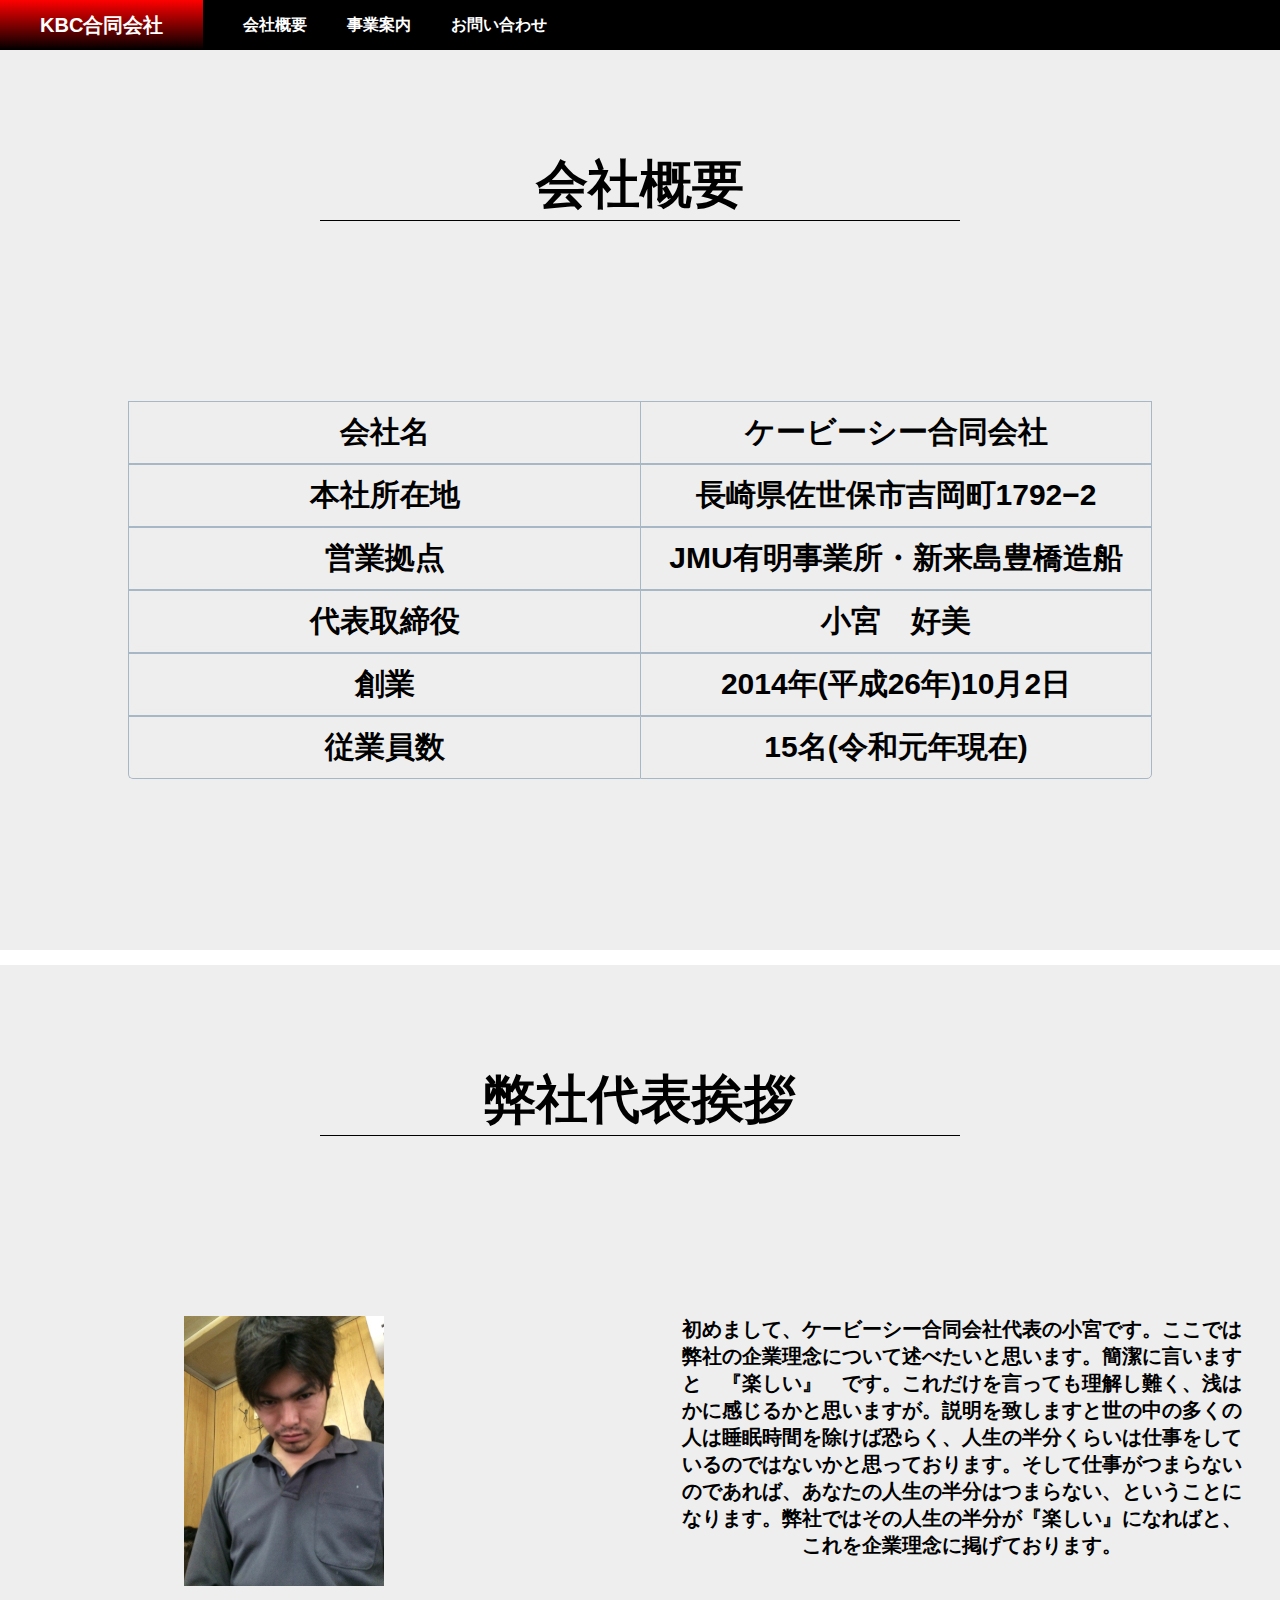
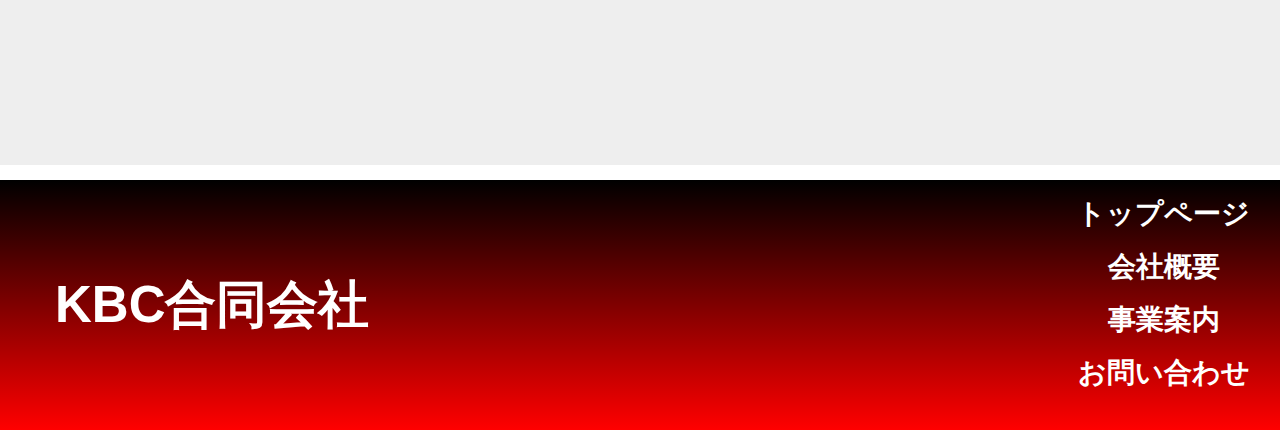
==== commit 2e92fb56: "Add files via upload" ====
--- a/gaiyou.html
+++ b/gaiyou.html
@@ -67,15 +67,7 @@
       <img src="a.jpg" alt="">
     </div>
     <div class="aisatu4">
-      <p>初めまして、ケービーシー合同会社代表の小宮です。
-        ここでは弊社の企業理念について述べたいと思います。
-        簡潔に言いますと　『楽しい』　です。
-        これだけを言っても理解し難く、浅はかに感じるかと思いますが。
-        説明を致しますと世の中の多くの人は睡眠時間を除けば恐らく、
-        人生の半分くらいは仕事をしているのではないかと思っております。
-        そして仕事がつまらないのであれば、あなたの人生の半分はつまらない、
-        ということになります。弊社ではその人生の半分が『楽しい』になればと、
-        これを企業理念に掲げております。
+      <p>初めまして、ケービーシー合同会社代表の小宮です。ここでは弊社の企業理念について述べたいと思います。簡潔に言いますと　『楽しい』　です。これだけを言っても理解し難く、浅はかに感じるかと思いますが。説明を致しますと世の中の多くの人は睡眠時間を除けば恐らく、人生の半分くらいは仕事をしているのではないかと思っております。そして仕事がつまらないのであれば、あなたの人生の半分はつまらない、ということになります。弊社ではその人生の半分が『楽しい』になればと、これを企業理念に掲げております。
       </p>
     </div>
   </div>
